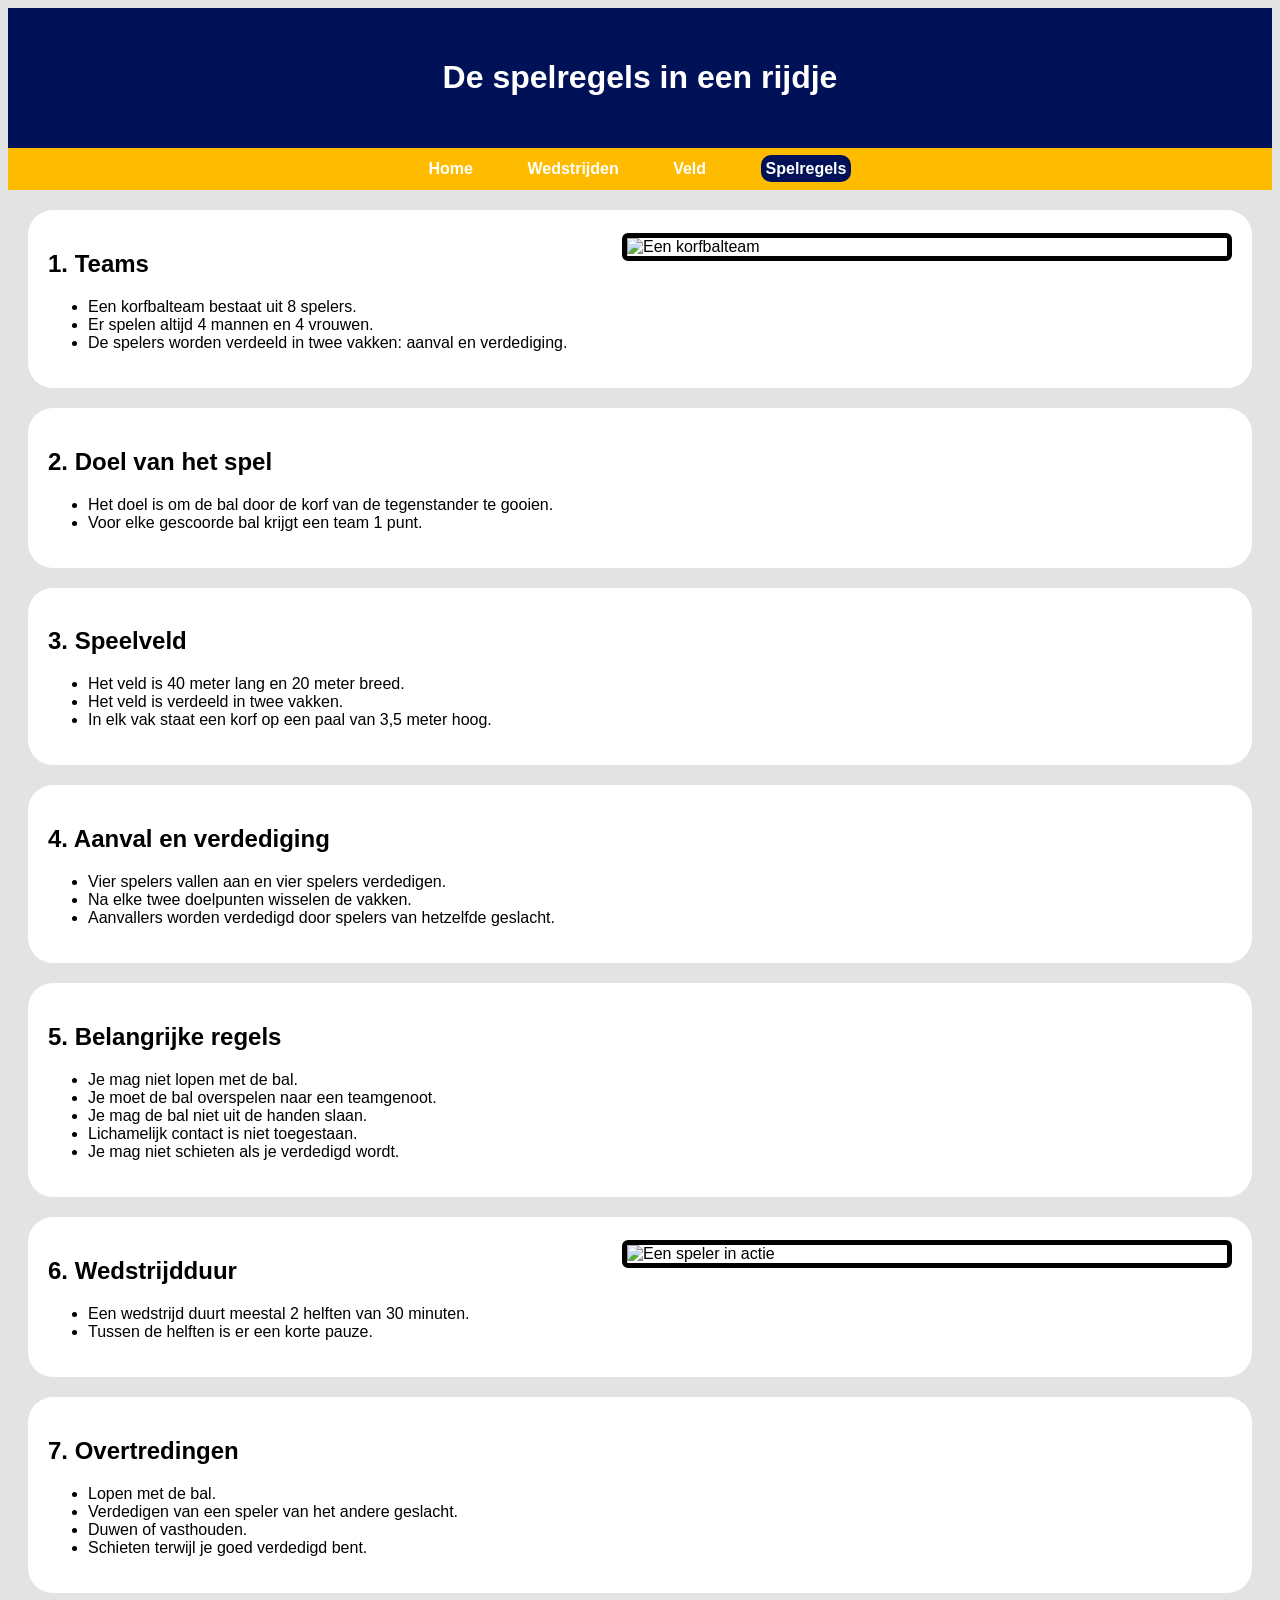
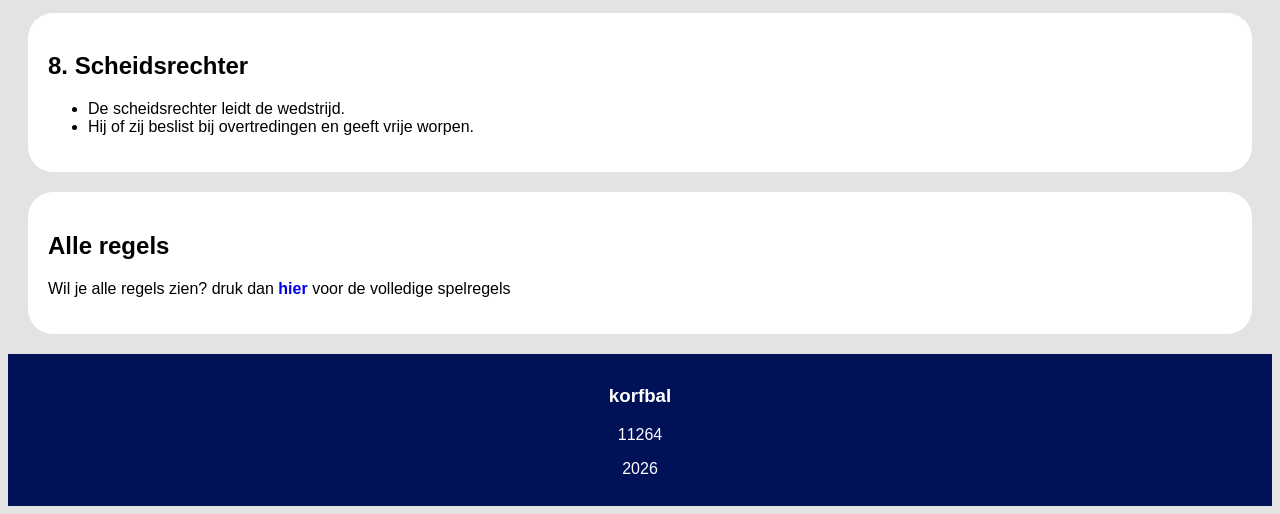
==== spelregels.html @ 1ba04744 "Add files via upload" ====
<!DOCTYPE html>
<html lang="nl">
<head>
	<title>De spelregels</title>
	<meta charset="utf-8">
	<link rel="stylesheet" href="spelregelscss.css"/>
	<script src="menu.js" defer=""></script>

</head>


<body>
	<main>
		<header>
			<h1>De spelregels in een rijdje</h1>
		</header>


		<nav>
			<a href="index.html">Home</a>
			<a href="wedstrijden.html">Wedstrijden</a>
			<a href="veld.html">Veld</a>
			<a href="spelregels.html">Spelregels</a>
		</nav>
		
		<section>
			<h2>1. Teams</h2>

			<img class="afb1" src="afb/KorfbalteamNL.PNG" alt="Een korfbalteam">
			
			<ul>
				<li>Een korfbalteam bestaat uit 8 spelers.</li>
				<li>Er spelen altijd 4 mannen en 4 vrouwen.</li>
				<li>De spelers worden verdeeld in twee vakken: aanval en verdediging.</li>
			</ul>

		</section>

		<section>
			<h2>2. Doel van het spel</h2>
			
			<ul>
				<li>Het doel is om de bal door de korf van de tegenstander te gooien.</li>
				<li>Voor elke gescoorde bal krijgt een team 1 punt.</li>
			</ul>

		</section>

		<section>
			<h2>3. Speelveld</h2>
			
			<ul>
				<li>Het veld is 40 meter lang en 20 meter breed.</li>
				<li>Het veld is verdeeld in twee vakken.</li>
				<li>In elk vak staat een korf op een paal van 3,5 meter hoog.</li>
			</ul>

		</section>

		<section>
			<h2>4. Aanval en verdediging</h2>

			<ul>
				<li>Vier spelers vallen aan en vier spelers verdedigen.</li>
				<li>Na elke twee doelpunten wisselen de vakken.</li>
				<li>Aanvallers worden verdedigd door spelers van hetzelfde geslacht.</li>
			</ul>

		</section>

		<section>
			<h2>5. Belangrijke regels</h2>

			<ul>
				<li>Je mag niet lopen met de bal.</li>
				<li>Je moet de bal overspelen naar een teamgenoot.</li>
				<li>Je mag de bal niet uit de handen slaan.</li>
				<li>Lichamelijk contact is niet toegestaan.</li>
				<li>Je mag niet schieten als je verdedigd wordt.</li>
			</ul>

		</section>

		<section>
			<h2>6. Wedstrijdduur</h2>

			<img class="afb1" src="afb/speleractie3.jpg" alt="Een speler in actie">
			<ul>
				<li>Een wedstrijd duurt meestal 2 helften van 30 minuten.</li>
				<li>Tussen de helften is er een korte pauze.</li>
			</ul>

		</section>

		<section>
			<h2>7. Overtredingen</h2>
			<ul>
				<li>Lopen met de bal.</li>
				<li>Verdedigen van een speler van het andere geslacht.</li>
				<li>Duwen of vasthouden.</li>
				<li>Schieten terwijl je goed verdedigd bent.</li>
			</ul>
		</section>

		<section>
			<h2>8. Scheidsrechter</h2>

			<ul>
				<li>De scheidsrechter leidt de wedstrijd.</li>
				<li>Hij of zij beslist bij overtredingen en geeft vrije worpen.</li>
			</ul>

		</section>

		<section>
			<h2>Alle regels</h2>
			<p>Wil je alle regels zien? druk dan <a href="https://www.knkv.nl/app/uploads/2020/08/Spelregels-Korfbal-2020.pdf"><strong>hier</strong></a> voor de volledige spelregels</p>
		</section>
		
		<footer>
			<h3>korfbal</h3>
			<p>11264</p>
			<p>2026</p>
		</footer>

	</main>
</body>
</html>
---- spelregelscss.css ----
﻿
body {
    font-family: Arial, Helvetica, sans-serif;
     background-color: #e3e3e3;

}


header {
		background: #001157;
		color: white;
		padding: 30px 50px;
		text-align: center;

}

nav a.current {
    background-color: #001157;
    color: white;
    border-radius: 10px;
    padding: 5px;
}

nav {
		background: #ffbb00;
		padding: 12px;
		text-align: center;
		position: sticky;
		top: 0;
		z-index: 1080;

}

nav a {
		color: white;
		text-decoration: none;
		margin: 15px 25px;
		font-weight: 680;
}

nav a:hover {
		text-decoration: underline;
		
}

section {
		background: white;
		padding: 20px 20px;
		border-radius: 25px;
		margin: 20px;
	
}

section a {
		text-decoration: none;

}

section a:hover {
		text-decoration: underline;
}

footer {
		background: #001157;
		text-align: center;
		padding: 12px 10px;
		color: white;
		
}

.afb1 {
    border-radius: 6px;
    max-width: 100%;
    height: auto;
    width: 600px; 
    float: right;
    margin: -65px 0 10px 10px;
	border: 5px solid;
}
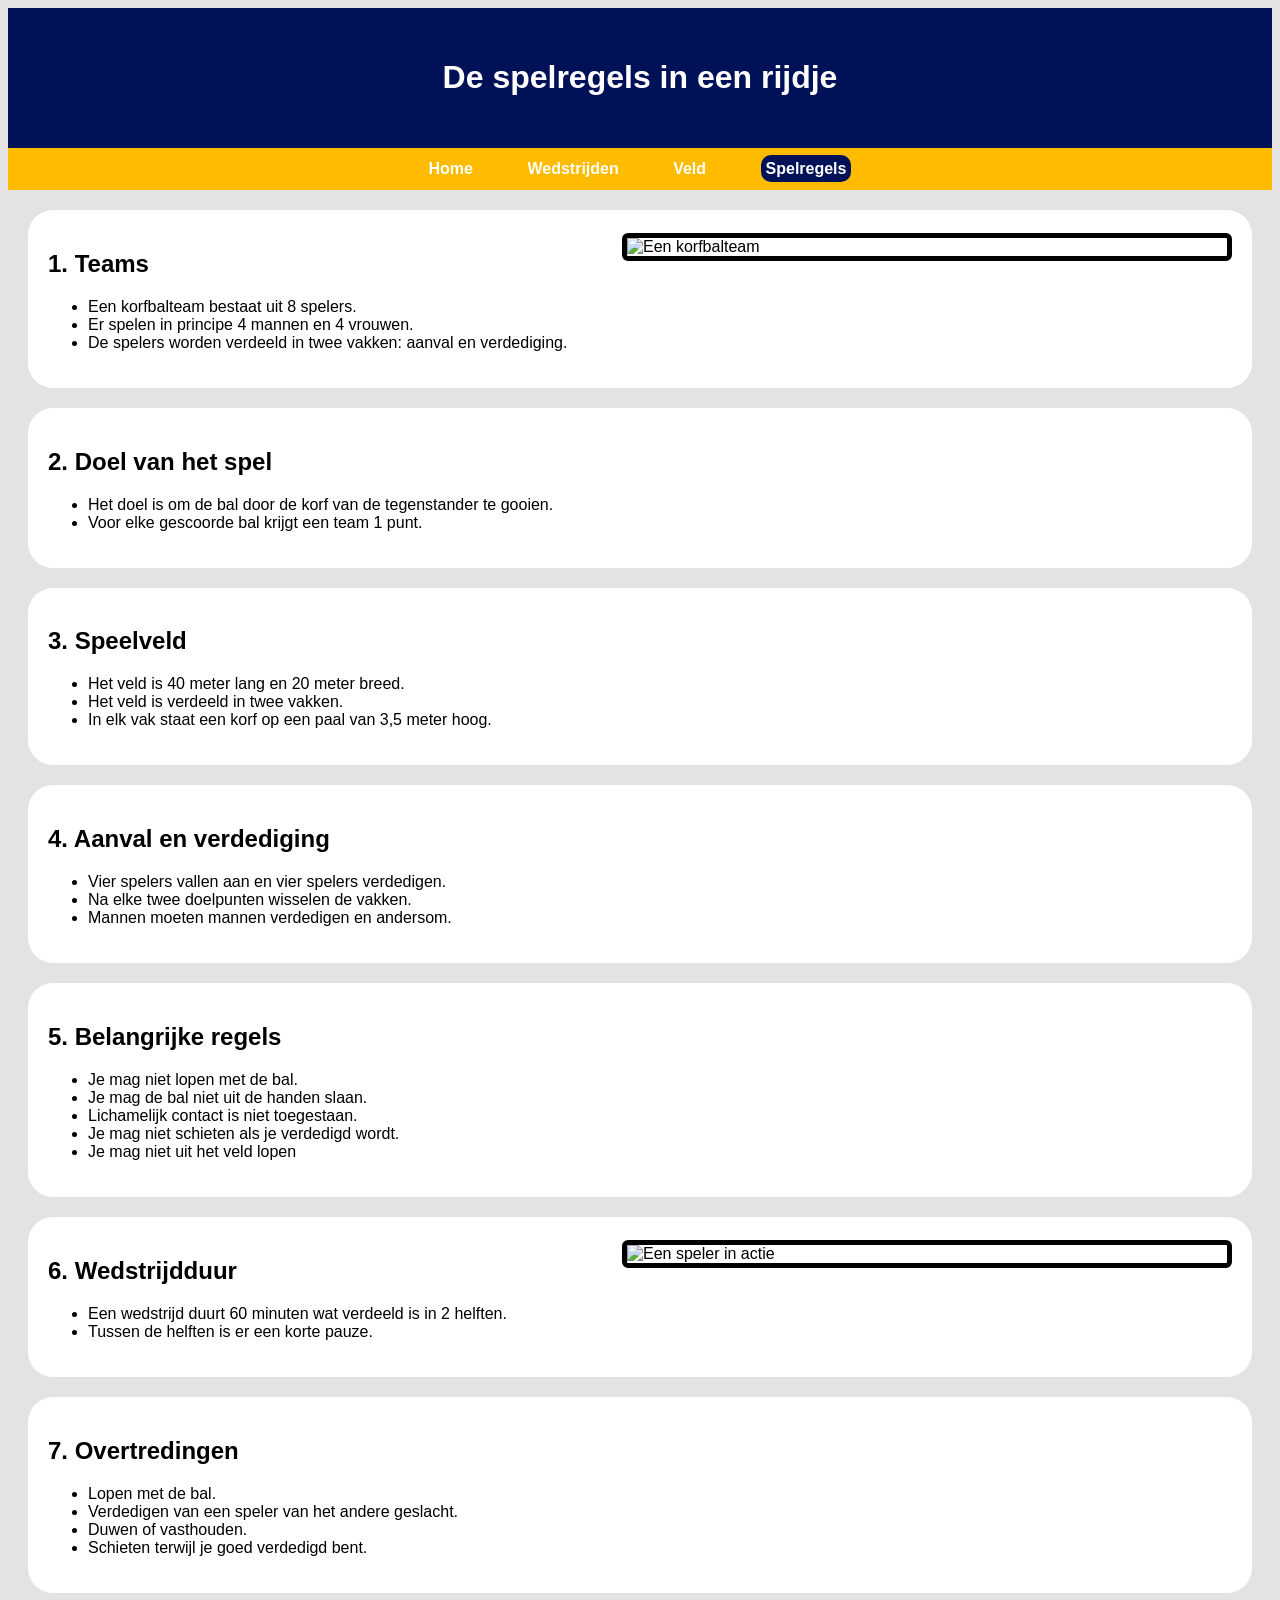
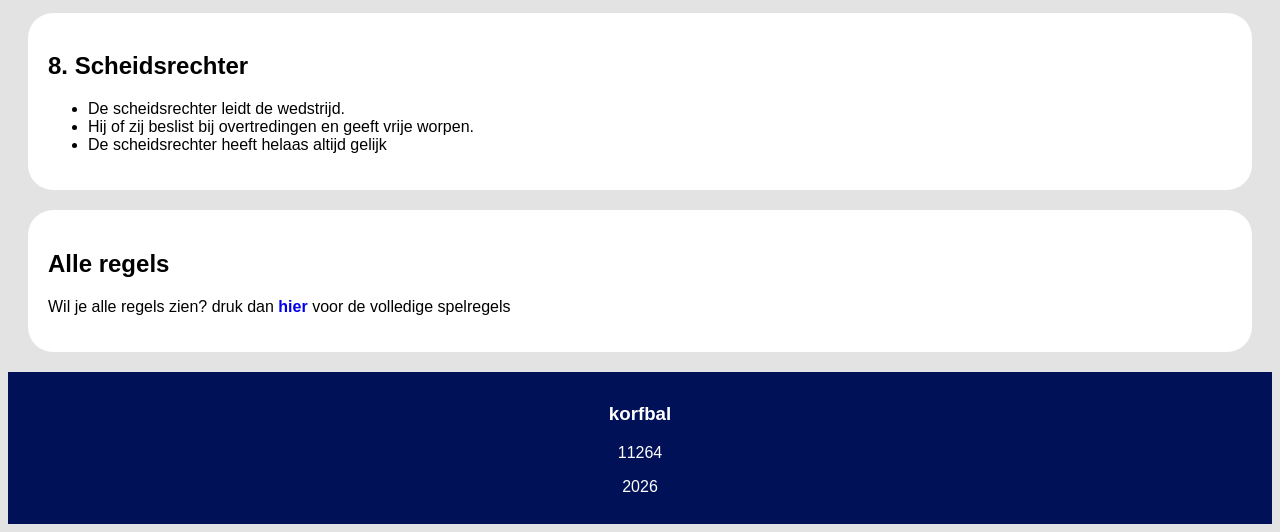
==== commit 50a8c780: "Add files via upload" ====
--- a/spelregels.html
+++ b/spelregels.html
@@ -30,7 +30,7 @@
 			
 			<ul>
 				<li>Een korfbalteam bestaat uit 8 spelers.</li>
-				<li>Er spelen altijd 4 mannen en 4 vrouwen.</li>
+				<li>Er spelen in principe 4 mannen en 4 vrouwen.</li>
 				<li>De spelers worden verdeeld in twee vakken: aanval en verdediging.</li>
 			</ul>
 
@@ -63,7 +63,7 @@
 			<ul>
 				<li>Vier spelers vallen aan en vier spelers verdedigen.</li>
 				<li>Na elke twee doelpunten wisselen de vakken.</li>
-				<li>Aanvallers worden verdedigd door spelers van hetzelfde geslacht.</li>
+				<li>Mannen moeten mannen verdedigen en andersom.</li>
 			</ul>
 
 		</section>
@@ -73,10 +73,10 @@
 
 			<ul>
 				<li>Je mag niet lopen met de bal.</li>
-				<li>Je moet de bal overspelen naar een teamgenoot.</li>
 				<li>Je mag de bal niet uit de handen slaan.</li>
 				<li>Lichamelijk contact is niet toegestaan.</li>
 				<li>Je mag niet schieten als je verdedigd wordt.</li>
+				<li>Je mag niet uit het veld lopen</li>
 			</ul>
 
 		</section>
@@ -85,8 +85,9 @@
 			<h2>6. Wedstrijdduur</h2>
 
 			<img class="afb1" src="afb/speleractie3.jpg" alt="Een speler in actie">
+			
 			<ul>
-				<li>Een wedstrijd duurt meestal 2 helften van 30 minuten.</li>
+				<li>Een wedstrijd duurt 60 minuten wat verdeeld is in 2 helften.</li>
 				<li>Tussen de helften is er een korte pauze.</li>
 			</ul>
 
@@ -108,6 +109,7 @@
 			<ul>
 				<li>De scheidsrechter leidt de wedstrijd.</li>
 				<li>Hij of zij beslist bij overtredingen en geeft vrije worpen.</li>
+				<li>De scheidsrechter heeft helaas altijd gelijk</li>
 			</ul>
 
 		</section>
